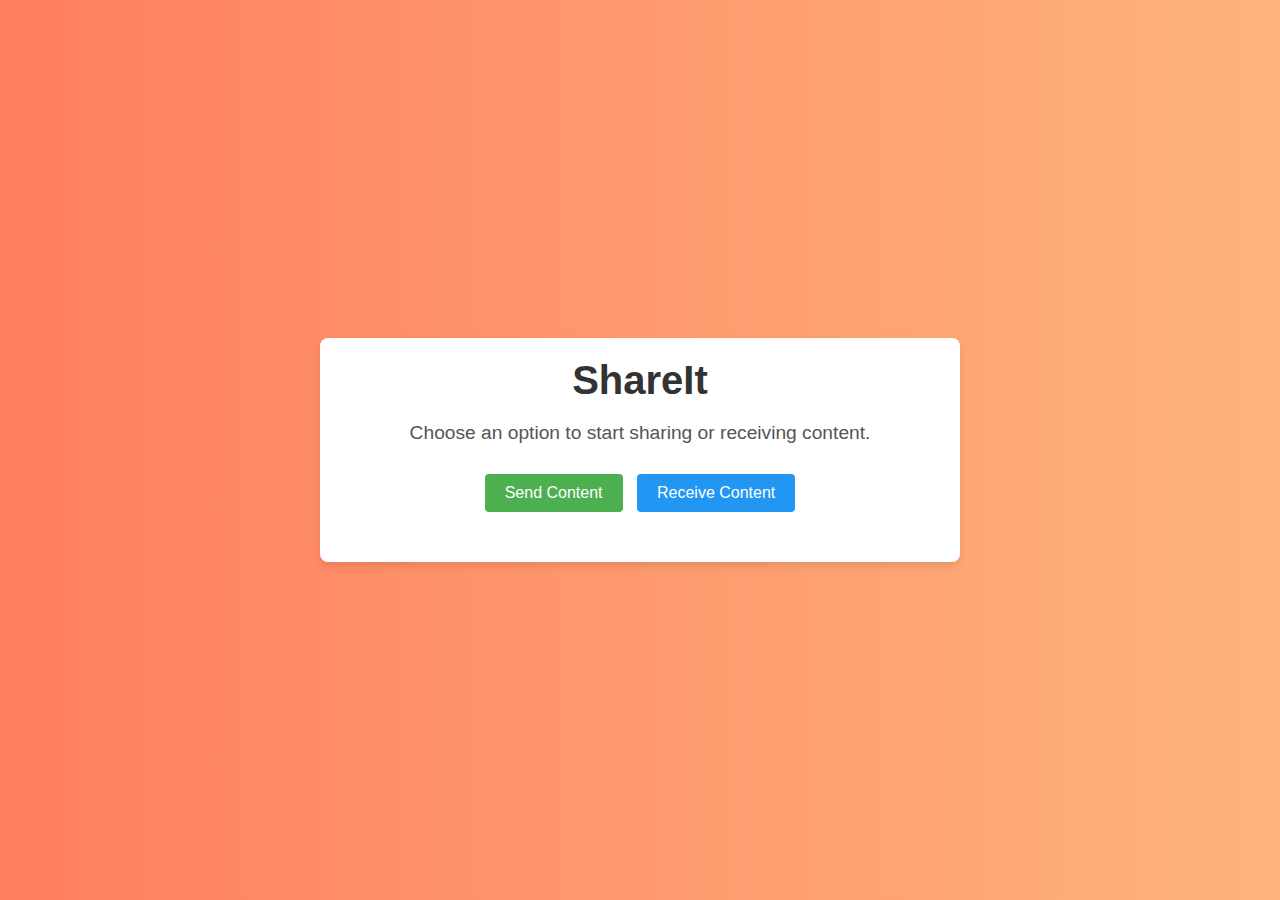
==== index.html @ 4fe12c53 "Add files via upload" ====
<!DOCTYPE html>
<html lang="en">
<head>
    <meta charset="UTF-8">
    <meta name="viewport" content="width=device-width, initial-scale=1.0">
    <title>ShareIt - Home</title>
    <link rel="stylesheet" href="styles.css">
</head>
<body>
    <div class="container">
        <header class="header">
            <h1>ShareIt</h1>
            <p>Choose an option to start sharing or receiving content.</p>
        </header>
        <main class="main-content">
            <div class="button-group">
                <a href="send.html" class="button send">Send Content</a>
                <a href="receive.html" class="button receive">Receive Content</a>
            </div>
        </main>
    </div>
</body>
</html>
---- styles.css ----
/* General Styles */
body {
    margin: 0;
    font-family: 'Arial', sans-serif;
    background: linear-gradient(to right, #ff7e5f, #feb47b);
    color: #333;
    display: flex;
    justify-content: center;
    align-items: center;
    height: 100vh;
}
.container {
    background: #fff;
    border-radius: 8px;
    box-shadow: 0 4px 8px rgba(0, 0, 0, 0.1);
    width: 100%;
    max-width: 600px;
    padding: 20px;
    text-align: center;
}

/* Header Styles */
.header {
    margin-bottom: 20px;
}

.header h1 {
    font-size: 2.5em;
    color: #333;
    margin: 0;
}

.header p {
    font-size: 1.2em;
    color: #555;
}

/* Main Content Styles */
.main-content {
    margin-bottom: 20px;
}

.input-section {
    margin-bottom: 20px;
}

.input-section input[type="file"] {
    display: block;
    margin: 0 auto 15px auto;
    padding: 10px;
    border: 2px solid #ddd;
    border-radius: 4px;
}

.input-section input[type="text"] {
    width: calc(100% - 160px);
    padding: 10px;
    border: 2px solid #ddd;
    border-radius: 4px;
    font-size: 1em;
    margin-bottom: 10px;
}

.button {
    background: #ff7e5f;
    color: #fff;
    border: none;
    padding: 10px 20px;
    border-radius: 4px;
    font-size: 1em;
    cursor: pointer;
    margin: 10px 5px;
    text-decoration: none;
    display: inline-block;
    transition: background-color 0.3s, transform 0.3s;
}

.button:hover {
    background: #feb47b;
    transform: translateY(-2px);
}

.send {
    background: #4caf50;
}
#sendc{
    background-color: #4caf50;
    width: 77.375px;
    height: 38.67px;
}
.send:hover ,#sendc:hover{
    background: #45a049;
}

.receive {
    background: #2196f3;
}

.receive:hover {
    background: #0b79d0;
}

/* Message Display Styles */
.message-display {
    background: #f9f9f9;
    padding: 15px;
    border: 1px solid #ddd;
    border-radius: 4px;
    font-size: 1.1em;    
    color: #333;
    text-align: left;
    word-break: break-word;
}

.message-displayr input{
    width: calc(100% - 160px);
    padding: 10px;
    border: 2px solid #ddd;
    border-radius: 4px;
    font-size: 1em;
    margin-bottom: 10px;
}
.load{
    width: calc(20px);
    height: calc(20px);
    border: 2px solid transparent;
    border-radius: 100%;
    border-top-color: rgb(255, 255, 255);
    border-left-color: rgb(255, 255, 255);
    animation: rott 2s ease infinite;
}
@keyframes rott{
    0%{
        rotate: 0deg;
        border-top-color: rgb(255, 255, 255);
        border-left-color: rgb(255, 255, 255);
    }
    50%{
        rotate: 180deg;
        border-top-color: rgb(27, 13, 214);
        border-left-color: rgb(27, 13, 214);
    }
    100%{
        rotate: 360deg;
        border-top-color: rgb(214, 13, 13);
        border-left-color: rgb(214, 13, 13);
    }
}
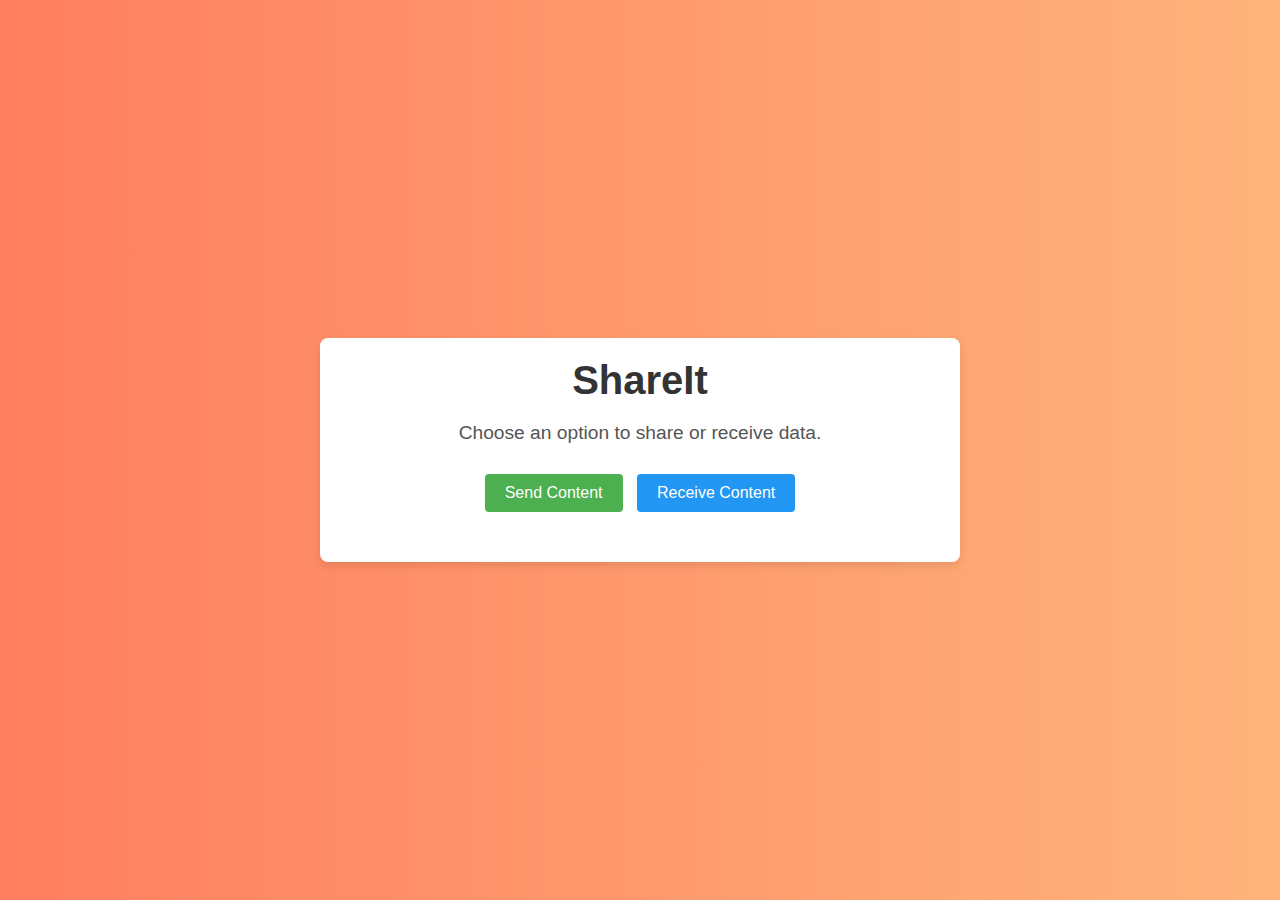
==== commit c8959112: "vd data" ====
--- a/index.html
+++ b/index.html
@@ -10,7 +10,7 @@
     <div class="container">
         <header class="header">
             <h1>ShareIt</h1>
-            <p>Choose an option to start sharing or receiving content.</p>
+            <p>Choose an option to share or receive data.</p>
         </header>
         <main class="main-content">
             <div class="button-group">
--- a/styles.css
+++ b/styles.css
@@ -100,10 +100,12 @@
     background: #0b79d0;
 }
 
-/* Message Display Styles */
 .message-display {
     background: #f9f9f9;
     padding: 15px;
+    display: grid;
+    grid-auto-rows: auto;
+    gap: 10px;
     border: 1px solid #ddd;
     border-radius: 4px;
     font-size: 1.1em;    
